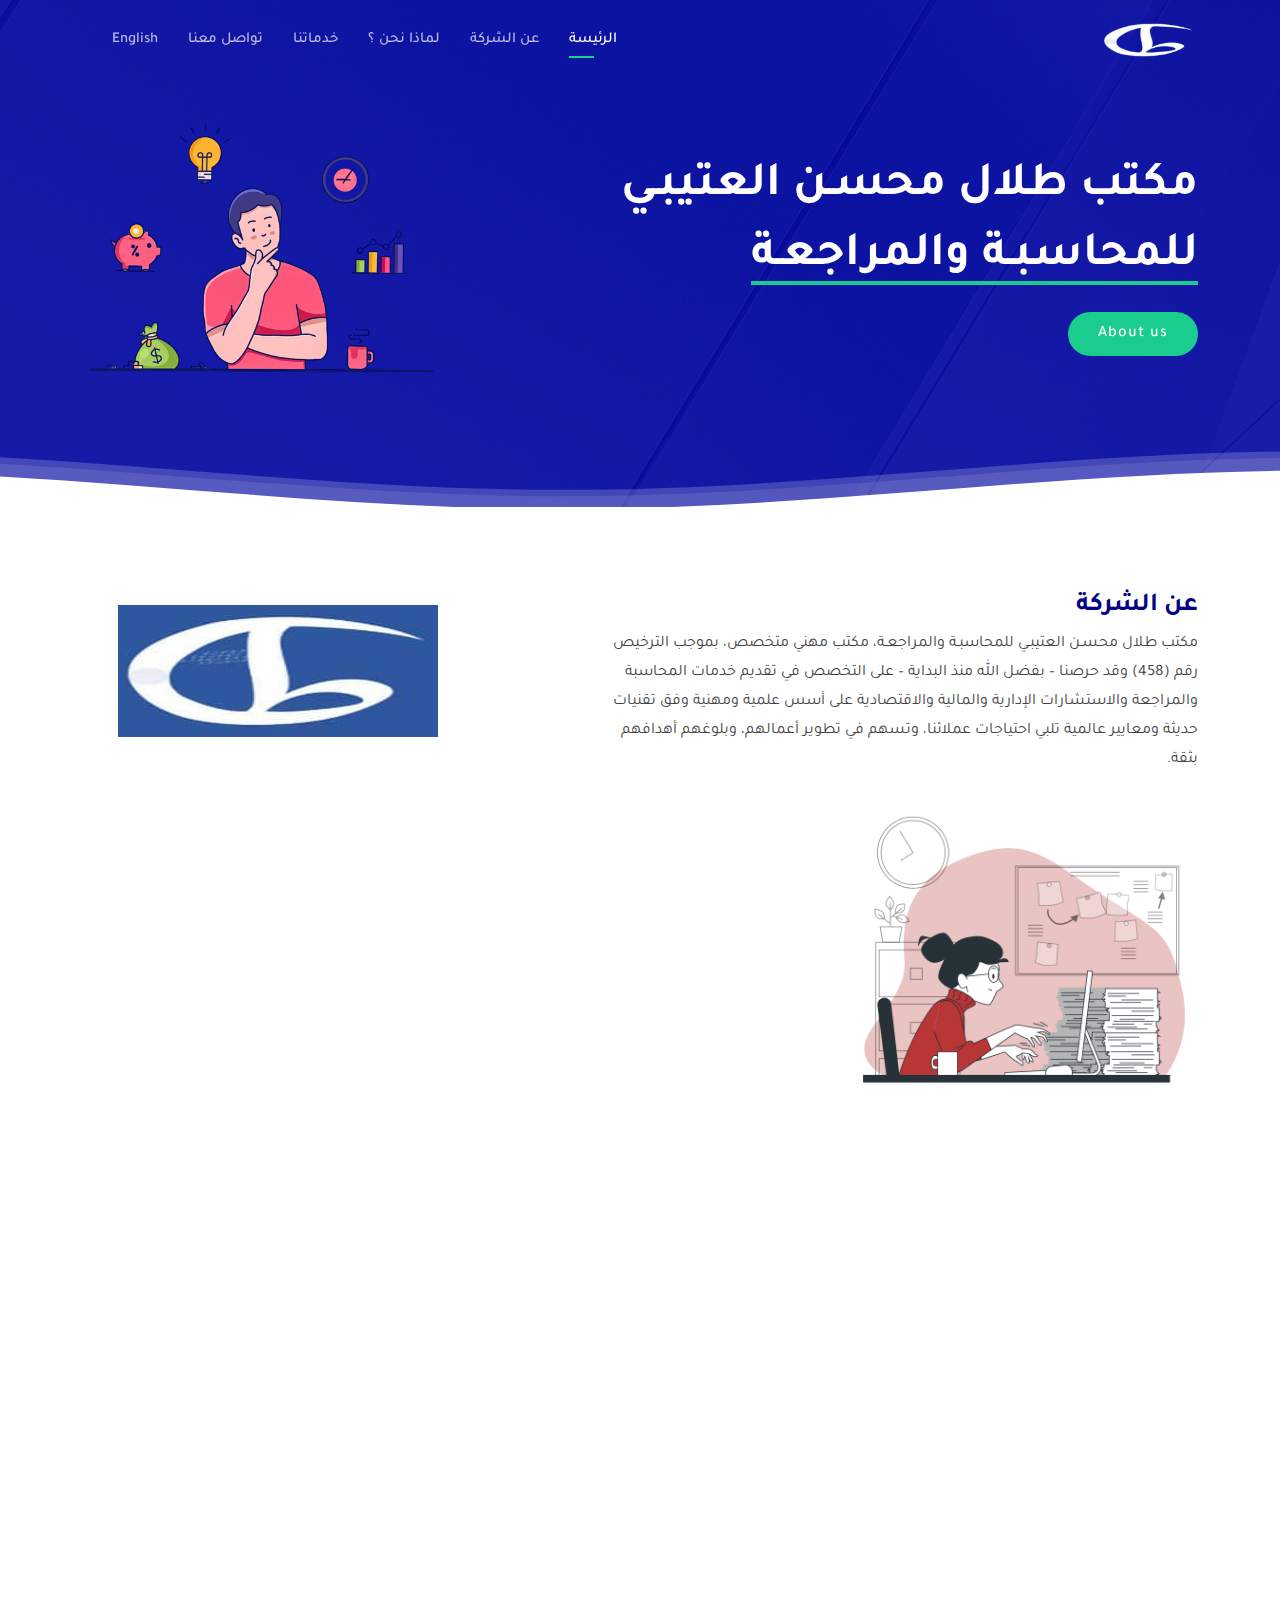
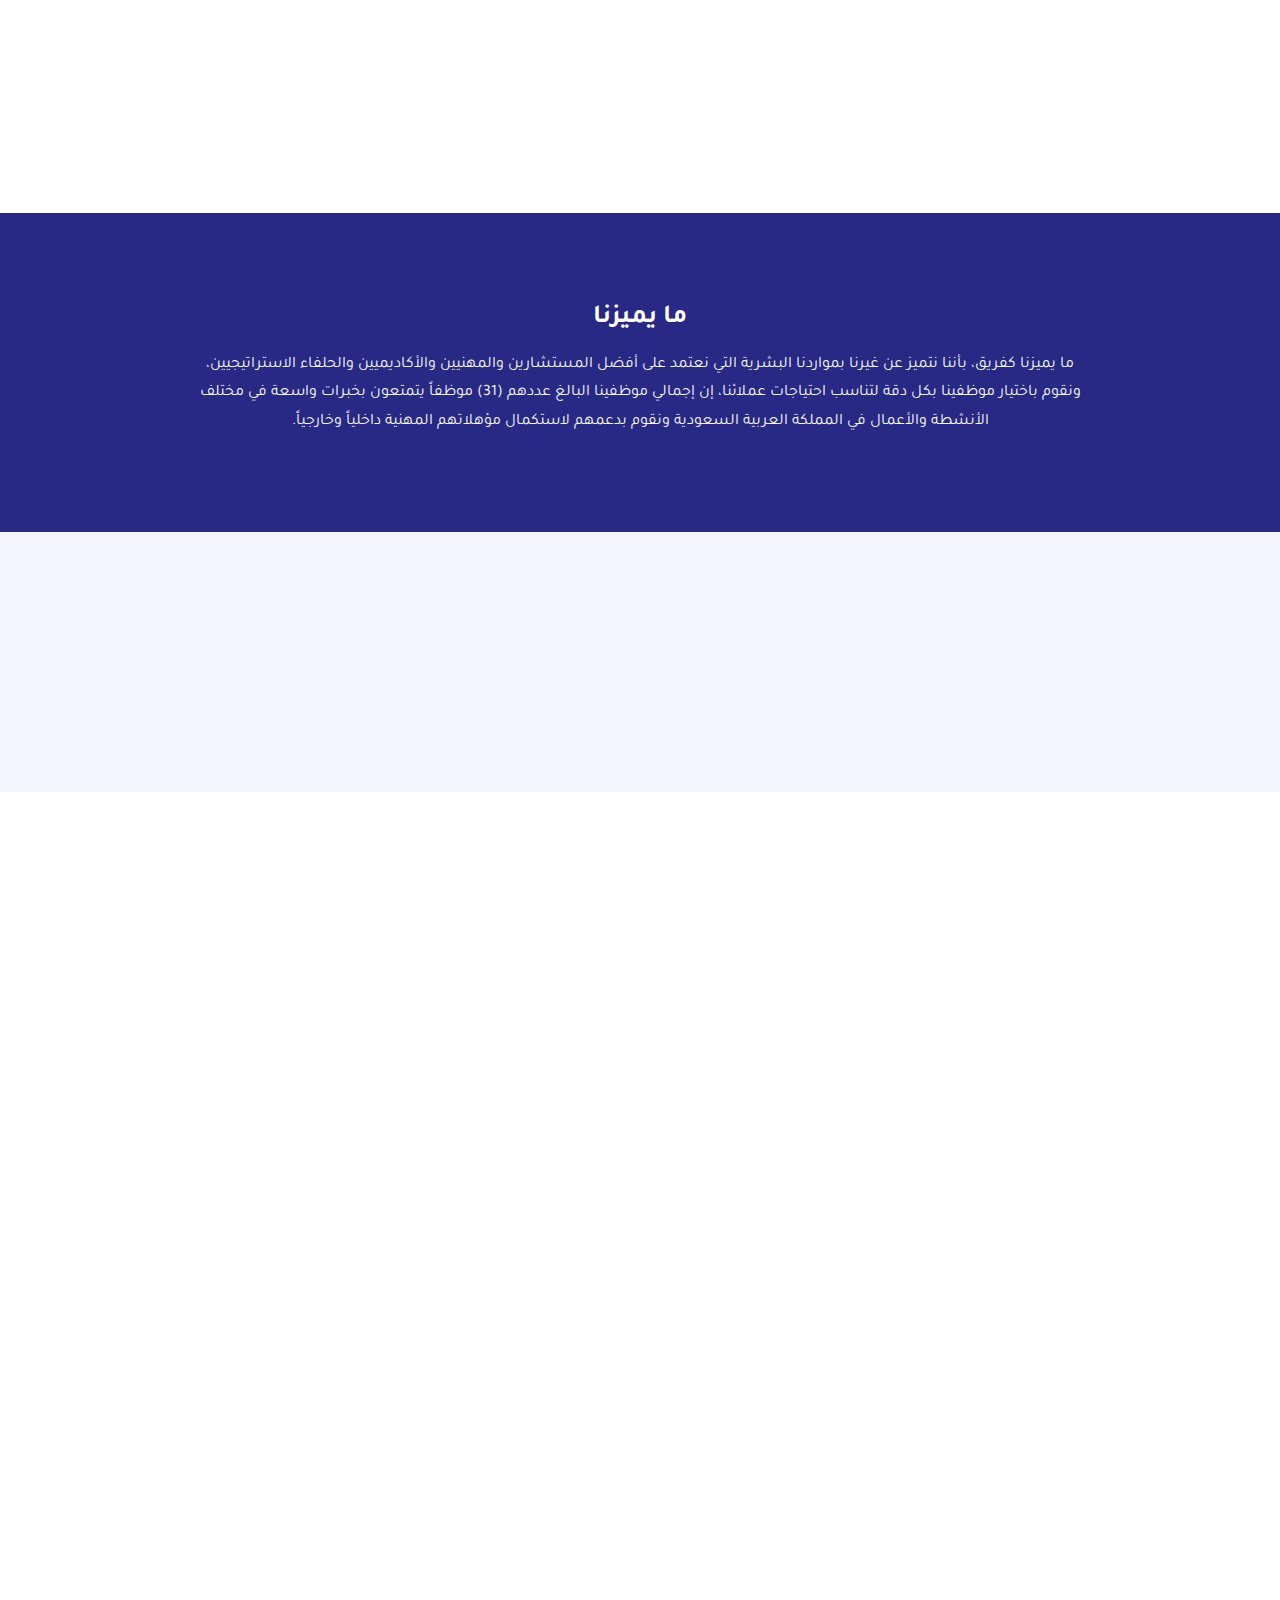
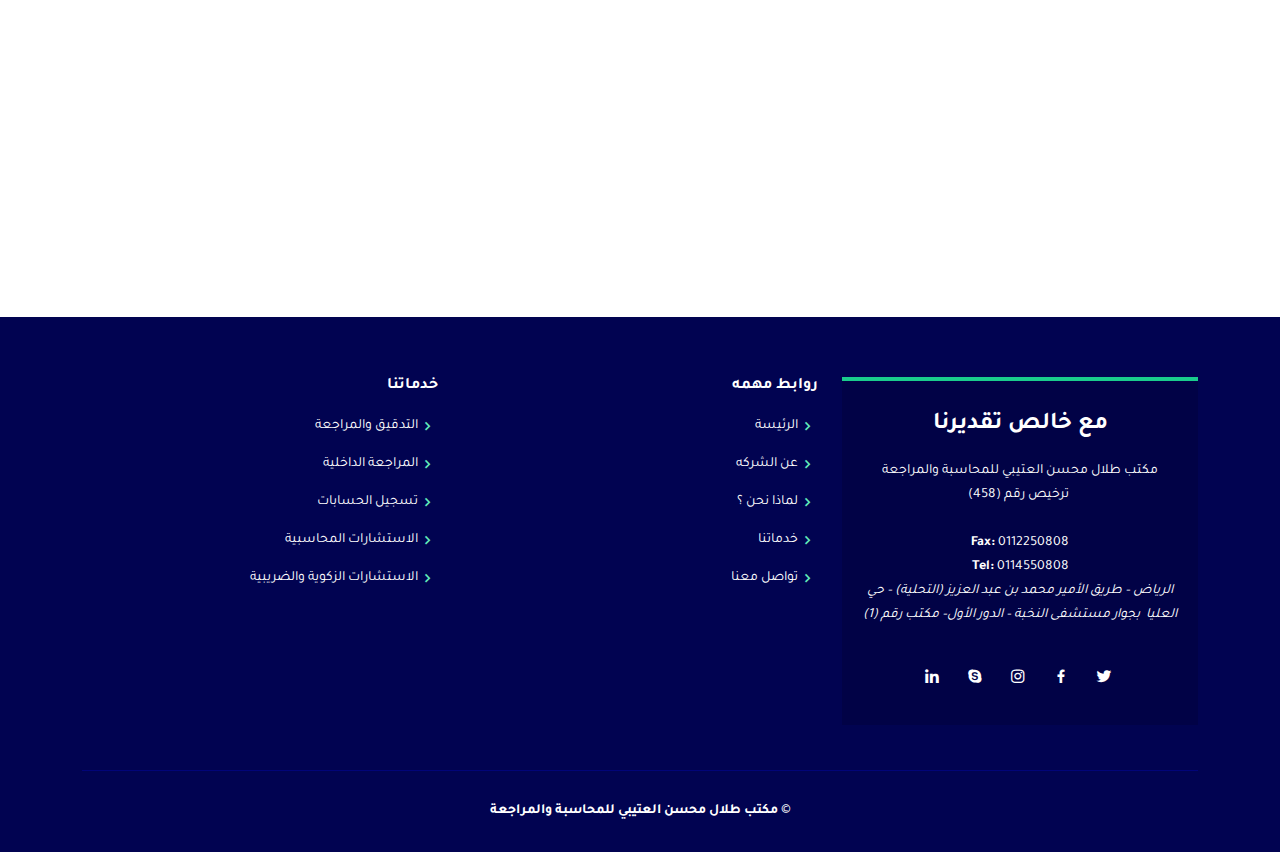
==== index.html @ a39fee52 "first upload" ====
<!DOCTYPE html>
<html lang="en">

<head>
  <meta charset="utf-8">
  <meta content="width=device-width, initial-scale=1.0" name="viewport">

  <title>مكتب طلال محسـن العتيبـي للمحاسبـة والمراجعـة</title>
  <meta content="" name="description">
  <meta content="" name="keywords">

  <!-- Favicons -->
  <link href="assets/img/favicon.jpg" rel="icon">
  <link href="assets/img/apple-touch-icon.png" rel="apple-touch-icon">

  <!-- Google Fonts -->
  <link href="https://fonts.googleapis.com/css?family=Open+Sans:300,300i,400,400i,600,600i,700,700i|Montserrat:300,300i,400,400i,500,500i,600,600i,700,700i|Poppins:300,300i,400,400i,500,500i,600,600i,700,700i" rel="stylesheet">

  <!-- Vendor CSS Files -->
  <link href="assets/vendor/aos/aos.css" rel="stylesheet">
  <link href="assets/vendor/bootstrap/css/bootstrap.min.css" rel="stylesheet">
  <link href="assets/vendor/bootstrap-icons/bootstrap-icons.css" rel="stylesheet">
  <link href="assets/vendor/boxicons/css/boxicons.min.css" rel="stylesheet">
  <link href="assets/vendor/glightbox/css/glightbox.min.css" rel="stylesheet">
  <link href="assets/vendor/remixicon/remixicon.css" rel="stylesheet">
  <link href="assets/vendor/swiper/swiper-bundle.min.css" rel="stylesheet">

  <!-- Template Main CSS File -->
  <link href="assets/css/style.css" rel="stylesheet">

  <!-- =======================================================
  * Template Name: Bootslander
  * Updated: Sep 18 2023 with Bootstrap v5.3.2
  * Template URL: https://bootstrapmade.com/bootslander-free-bootstrap-landing-page-template/
  * Author: BootstrapMade.com
  * License: https://bootstrapmade.com/license/
  ======================================================== -->
</head>

<body class="ar">

  <!-- ======= Header ======= -->
  <header id="header" class="fixed-top d-flex align-items-center header-transparent">
    <div class="container d-flex align-items-center justify-content-between">

      <div class="logo">
        <h1><a href="index.html"><img src="assets/img/logo.png" alt="logo" class="img-fluid"></a></h1>
        <!-- Uncomment below if you prefer to use an image logo -->
        <!-- <a href="index.html"><img src="assets/img/logo.png" alt="" class="img-fluid"></a>-->
      </div>

      <nav id="navbar" class="navbar">
        <ul>
          <li><a class="nav-link scrollto active" href="#hero">الرئيسة</a></li>
          <li><a class="nav-link scrollto" href="#about">عن الشركة</a></li>
          <li><a class="nav-link scrollto" href="#why-us">لماذا نحن ؟</a></li>
          <li><a class="nav-link scrollto" href="#features">خدماتنا</a></li>
          <li><a class="nav-link scrollto" href="#contact">تواصل معنا</a></li>
          <li><a class="nav-link scrollto english-link-nav" href="index_en.html">English</a></li>
        </ul>
        <i class='bx bx-align-justify mobile-nav-toggle'></i>
      </nav><!-- .navbar -->

    </div>
  </header><!-- End Header -->

  <!-- ======= Hero Section ======= -->
  <section id="hero">

    <div class="container">
      <div class="row justify-content-between">
        <div class="col-lg-7 pt-5 pt-lg-0 order-2 order-lg-1 d-flex align-items-center">
          <div data-aos="zoom-out">
            <h1>مكتب طلال محسـن العتيبـي   <span> للمحاسبـة والمراجعـة</span></h1>
            <div class="text-center text-lg-end">
              <a href="#about" class="btn-get-started scrollto">About us</a>
            </div>
          </div>
        </div>
        <div class="col-lg-4 order-1 order-lg-2 hero-img" data-aos="zoom-out" data-aos-delay="300">
          <img src="assets/img/hero-img.png" class="img-fluid animated rounded" alt="">
        </div>
      </div>
    </div>

    <svg class="hero-waves" xmlns="http://www.w3.org/2000/svg" xmlns:xlink="http://www.w3.org/1999/xlink" viewBox="0 24 150 28 " preserveAspectRatio="none">
      <defs>
        <path id="wave-path" d="M-160 44c30 0 58-18 88-18s 58 18 88 18 58-18 88-18 58 18 88 18 v44h-352z">
      </defs>
      <g class="wave1">
        <use xlink:href="#wave-path" x="50" y="3" fill="rgba(255,255,255, .1)">
      </g>
      <g class="wave2">
        <use xlink:href="#wave-path" x="50" y="0" fill="rgba(255,255,255, .2)">
      </g>
      <g class="wave3">
        <use xlink:href="#wave-path" x="50" y="9" fill="#fff">
      </g>
    </svg>

  </section><!-- End Hero -->

  <main id="main">

 
    <!-- ======= About Section ======= -->
    <section id="about" class="details">
      <div class="container">

        <div class="row content align-items-center">
          <div class="col-md-4 order-1 order-md-2 img-container" data-aos="fade-right">
            <img src="assets/img/favicon.jpg" class="img-fluid" alt="">
          </div>
          <div class="col-md-8 pt-4" data-aos="fade-up">
            <h3>عن الشركة</h3>
            <p class="p-style">
              مكتب طلال محسـن العتيبـي للمحاسبـة والمراجعـة، مكتب مهني متخصص، بموجب الترخيص رقم (458) وقد حرصنا – بفضل الله منذ البداية – على التخصص في تقديم خدمات المحاسبة والمراجعة والاستشارات الإدارية والمالية والاقتصادية على أسس علمية ومهنية وفق تقنيات حديثة ومعايير عالمية تلبي احتياجات عملائنا، وتسهم في تطوير أعمالهم، وبلوغهم أهدافهم بثقة.         
          </div>
        </div>

        
        <div class="row content align-items-center">
          <div class="col-md-4 rounded " data-aos="fade-right">
            <img src="assets/img/about-5.png" class="img-fluid" alt="">
          </div>
          <div class="col-md-8 pt-4" data-aos="fade-up">
            <h3>
              رؤيتنا
            </h3>
            <p class="p-style">
              أن نكون مكتباَ رائداَ ومتميزاَ في مجال المحاسبة والمراجعة والتطوير المالي والإداري.            </p>
      
         
          </div>
        </div>

        <div class="row content align-items-center">
          <div class="col-md-4 order-1 order-md-2" data-aos="fade-left">
            <img src="assets/img/about-9.png" class="img-fluid" alt="">
          </div>
          <div class="col-md-8 pt-5 order-2 order-md-1" data-aos="fade-up">
            <h3>رسالتنا</h3>
            <p class="p-style">
              أن نقدم خدماتنا وفق أعلى مستويات الأداء المهني، والالتزام بالمعايير العالمية في هذا المجال الحيوي من أجل أن نحظى بثقة قطاع الأعمال، والأشخاص الذين يطمحون إلى التميز والريادة.            </p>
         
          </div>
        </div>

        <div class="row content align-items-center">
          <div class="col-md-4" data-aos="fade-right">
            <img src="assets/img/about-6.jpeg" class="img-fluid" alt="">
          </div>
          <div class="col-md-8 pt-5" data-aos="fade-up">
            <h3>
              قيمنا
            </h3>
            <p class="p-style">
              الالتزام بتعاليم ديننا الإسلامي الحنيف وقيم مجتمعنا المستمدة من تلك التعاليم، العمل بروح الفريق الواحد والشفافية والاحترام المتبادل بين العاملين، احترام العملاء، واحترام حقوقهم، ومساعدتهم على تحقيق أهدافهم، والالتزام بأخلاقيات المهنة.</p>
      
          </div>
        </div>

    

      </div>
    </section><!-- End Details Section -->


        <!-- ======= Why-us Section ======= -->
        <section id="why-us" class="why-us">
          <div class="container">
    
    
                <div >
                  <div class="testimonial-item text-light">
                    <h3>ما يميزنا</h3>
                    <p class="text-light">
                      ما يميزنا كفريق، بأننا نتميز عن غيرنا بمواردنا البشرية التي نعتمد على أفضل المستشارين والمهنيين والأكاديميين والحلفاء الاستراتيجيين، ونقوم باختيار موظفينا بكل دقة لتناسب احتياجات عملائنا، إن إجمالي موظفينا البالغ عددهم (31) موظفاً يتمتعون بخبرات واسعة في مختلف الأنشطة والأعمال في المملكة العربية السعودية ونقوم بدعمهم لاستكمال مؤهلاتهم المهنية داخلياً وخارجياً.                    </p>
                  </div>
                </div><!-- End testimonial item -->
    
    
        </section><!-- End Why-us Section -->
    

    <!-- ======= Counts Section ======= -->
    <section id="counts" class="counts">
      <div class="container">

        <div class="row" data-aos="fade-up">

          <div class="col-lg-3 col-md-6">
            <div class="count-box">
              <i class='bx bx-objects-vertical-bottom' ></i>              <span data-purecounter-start="0" data-purecounter-end="232" data-purecounter-duration="1" class="purecounter"></span>
              <p>عميل سعيد</p>
            </div>
          </div>

          <div class="col-lg-3 col-md-6 mt-5 mt-md-0">
            <div class="count-box">
              <i class='bx bx-line-chart' ></i>            <span data-purecounter-start="0" data-purecounter-end="521" data-purecounter-duration="1" class="purecounter"></span>
              <p>مشروع</p>
            </div>
          </div>

          <div class="col-lg-3 col-md-6 mt-5 mt-lg-0">
            <div class="count-box">
              <i class='bx bx-pie-chart-alt-2' ></i>             <span data-purecounter-start="0" data-purecounter-end="1463" data-purecounter-duration="1" class="purecounter"></span>
              <p>ساعات الدعم</p>
            </div>
          </div>

          <div class="col-lg-3 col-md-6 mt-5 mt-lg-0">
            <div class="count-box">
              <i class='bx bx-user' ></i>              <span data-purecounter-start="0" data-purecounter-end="15" data-purecounter-duration="1" class="purecounter"></span>
              <p>العمل الصعب</p>
            </div>
          </div>

        </div>

      </div>
    </section><!-- End Counts Section -->
    <!-- ======= Features Section ======= -->
    <section id="features" class="features">
      <div class="container">

        <div class="section-title" data-aos="fade-up">
          <h2>خدماتنا</h2>
          <p>اطلع  علي  خدماتنا</p>
          <p class="content">
            أن نقدم خدماتنا وفق أعلى مستويات الأداء، والالتزام بالمعايير العالمية في هذا المجال الحيوي من أجل أن نحظى بثقة قطاع الأعمال، والأشخاص الذين يطمحون إلى التميز والريادة.          </p>
        </div>

        <div class="row" data-aos="fade-left">
          <div class="col-lg-3 col-md-4">
            <div class="icon-box" data-aos="zoom-in" data-aos-delay="50">
              <i class="ri-store-line" style="color: #ffbb2c;"></i>
              <h3><a href=""> التدقيق والمراجعة</a></h3>
            </div>
          </div>
          <div class="col-lg-3 col-md-4 mt-4 mt-md-0">
            <div class="icon-box" data-aos="zoom-in" data-aos-delay="100">
              <i class="ri-bar-chart-box-line" style="color: #5578ff;"></i>
              <h3><a href=""> المراجعة الداخلية</a></h3>
            </div>
          </div>
          <div class="col-lg-3 col-md-4 mt-4 mt-md-0">
            <div class="icon-box" data-aos="zoom-in" data-aos-delay="150">
              <i class="ri-calendar-todo-line" style="color: #e80368;"></i>
              <h3><a href="">تسجيل الحسابات </a></h3>
            </div>
          </div>
          <div class="col-lg-3 col-md-4 mt-4 mt-lg-0">
            <div class="icon-box" data-aos="zoom-in" data-aos-delay="200">
              <i class="ri-paint-brush-line" style="color: #e361ff;"></i>
              <h3><a href=""> الاستشارات المحاسبية</a></h3>
            </div>
          </div>
          <div class="col-lg-3 col-md-4 mt-4">
            <div class="icon-box" data-aos="zoom-in" data-aos-delay="250">
              <i class="ri-database-2-line" style="color: #47aeff;"></i>
              <h3><a href=""> الاستشارات الزكوية والضريبية </a></h3>
            </div>
          </div>
          <div class="col-lg-3 col-md-4 mt-4">
            <div class="icon-box" data-aos="zoom-in" data-aos-delay="300">
              <i class="ri-gradienter-line" style="color: #ffa76e;"></i>
              <h3><a href="">الاستشارات المالية</a></h3>
            </div>
          </div>
          <div class="col-lg-3 col-md-4 mt-4">
            <div class="icon-box" data-aos="zoom-in" data-aos-delay="350">
              <i class="ri-file-list-3-line" style="color: #11dbcf;"></i>
              <h3><a href=""> الاستشارات الإدارية </a></h3>
            </div>
          </div>
          <div class="col-lg-3 col-md-4 mt-4">
            <div class="icon-box" data-aos="zoom-in" data-aos-delay="400">
              <i class="ri-price-tag-2-line" style="color: #4233ff;"></i>
              <h3><a href=""> المحاسبة القضائية </a></h3>
            </div>
          </div>
          <div class="col-lg-3 col-md-4 mt-4">
            <div class="icon-box" data-aos="zoom-in" data-aos-delay="450">
              <i class="ri-anchor-line" style="color: #b2904f;"></i>
              <h3><a href="">التقارير الخاصة</a></h3>
            </div>
          </div>
      
       
        </div>

      </div>
    </section><!-- End Features Section -->


    <!-- ======= Contact Section ======= -->
    <section id="contact" class="contact">
      <div class="container">

        <div class="section-title" data-aos="fade-up">
          <h2>التواصل</h2>
          <p>تواصل معنا</p>
        </div>

        <div class="row align-items-center" >

          <div class="col-lg-4" data-aos="fade-right" data-aos-delay="100">
            <div class="info">
          

              <div class="email">
                <i class='bx bx-envelope'></i>                <h4>بريد الكتروني:</h4>
                <p> info@talal-cpa.sa</p>
              </div>

              <div class="phone">
                <i class='bx bx-phone-call' ></i> 
                <h4>رقم الهاتف :</h4>
                          <p> (+96611) 4550808</p>

              </div>
              <div class="phone">
                <i class='bx bx-printer'></i>                <h4>فاكس:</h4>
                <p> (+96611) 4550808</p>
              </div>

              <div class="phone">
                <i class='bx bx-mobile-alt' ></i>                <h4>جوال:</h4>
                <p> (+96611) 4550808</p>
              </div>

            </div>

          </div>

          <div class="col-lg-8 " data-aos="fade-left" data-aos-delay="200">

            <form action="forms/contact.php" method="post" role="form" class="php-email-form">
              <div class="row">
                <div class="col-md-6 form-group">
                  <input type="text" name="name" class="form-control" id="name" placeholder="الاسم" required>
                </div>
                <div class="col-md-6 form-group mt-3 mt-md-0">
                  <input type="email" class="form-control" name="email" id="email" placeholder="رقم الهاتف" required>
                </div>
              </div>
              <div class="form-group mt-3">
                <input type="text" class="form-control" name="subject" id="subject" placeholder="العنوان" required>
              </div>
              <div class="form-group mt-3">
                <textarea class="form-control" name="message" rows="5" placeholder="الرسالة" required></textarea>
              </div>
              <div class="my-3">
                <div class="loading">Loading</div>
                <div class="error-message"></div>
                <div class="sent-message">Your message has been sent. Thank you!</div>
              </div>
              <div class="text-center"><button type="submit">ارسل رسالتك</button></div>
            </form>

          </div>

        </div>

      </div>
    </section><!-- End Contact Section -->

  </main><!-- End #main -->

  <!-- ======= Footer ======= -->
  <footer id="footer">
    <div class="footer-top">
      <div class="container">
        <div class="row">

          <div class="col-lg-4 col-md-6">
            <div class="footer-info">
              <h3>مع خالص تقديرنا</h3>
              <p>
                مكتب طلال محسن العتيبي
                للمحاسبة والمراجعة<br>
                 ترخيص رقم (458)<br><br>
                <strong>Fax:</strong>  0112250808<br>
                <strong>Tel:</strong>  0114550808<br>
              </p>
              <p class="pb-3"><em>الرياض – طريق الأمير محمد بن عبد العزيز (التحلية) – حي العليا 
                بجوار مستشفى النخبة – الدور الأول– مكتب رقم (1)   </em></p>

              <div class="social-links mt-3">
                <a href="#" class="twitter"><i class="bx bxl-twitter"></i></a>
                <a href="#" class="facebook"><i class="bx bxl-facebook"></i></a>
                <a href="#" class="instagram"><i class="bx bxl-instagram"></i></a>
                <a href="#" class="google-plus"><i class="bx bxl-skype"></i></a>
                <a href="#" class="linkedin"><i class="bx bxl-linkedin"></i></a>
              </div>
            </div>
          </div>

          <div class="col-lg-4 col-md-6 footer-links">
            <h4>روابط مهمه</h4>
            <ul>
              <li><i class="bx bx-chevron-right"></i> <a href="#">الرئيسة</a></li>
              <li><i class="bx bx-chevron-right"></i> <a href="#">عن الشركه</a></li>
              <li><i class="bx bx-chevron-right"></i> <a href="#">لماذا نحن ؟</a></li>
              <li><i class="bx bx-chevron-right"></i> <a href="#">خدماتنا</a></li>
              <li><i class="bx bx-chevron-right"></i> <a href="#">تواصل معنا</a></li>
            </ul>
          </div>

          <div class="col-lg-4 col-md-6 footer-links">
            <h4>خدماتنا</h4>
            <ul>
              <li><i class="bx bx-chevron-right"></i> <a href="#"> التدقيق والمراجعة</a></li>
              <li><i class="bx bx-chevron-right"></i> <a href="#">المراجعة الداخلية</a></li>
              <li><i class="bx bx-chevron-right"></i> <a href="#">تسجيل الحسابات</a></li>
              <li><i class="bx bx-chevron-right"></i> <a href="#">  الاستشارات المحاسبية</a></li>
              <li><i class="bx bx-chevron-right"></i> <a href="#"> الاستشارات الزكوية والضريبية</a></li>
            </ul>
          </div>

        

        </div>
      </div>
    </div>

    <div class="container">
      <div class="copyright">
        &copy;  
        <strong><span>مكتب طلال محسن العتيبي للمحاسبة والمراجعة</span></strong>
      </div>
    </div>
  </footer><!-- End Footer -->

  <a href="#" class="back-to-top d-flex align-items-center justify-content-center"><i class="bi bi-arrow-up-short"></i></a>
  <div id="preloader"></div>

  <!-- Vendor JS Files -->
  <script src="assets/vendor/purecounter/purecounter_vanilla.js"></script>
  <script src="assets/vendor/aos/aos.js"></script>
  <script src="assets/vendor/bootstrap/js/bootstrap.bundle.min.js"></script>
  <script src="assets/vendor/glightbox/js/glightbox.min.js"></script>
  <script src="assets/vendor/swiper/swiper-bundle.min.js"></script>
  <script src="assets/vendor/php-email-form/validate.js"></script>

  <!-- Template Main JS File -->
  <script src="assets/js/main.js"></script>

</body>

</html>
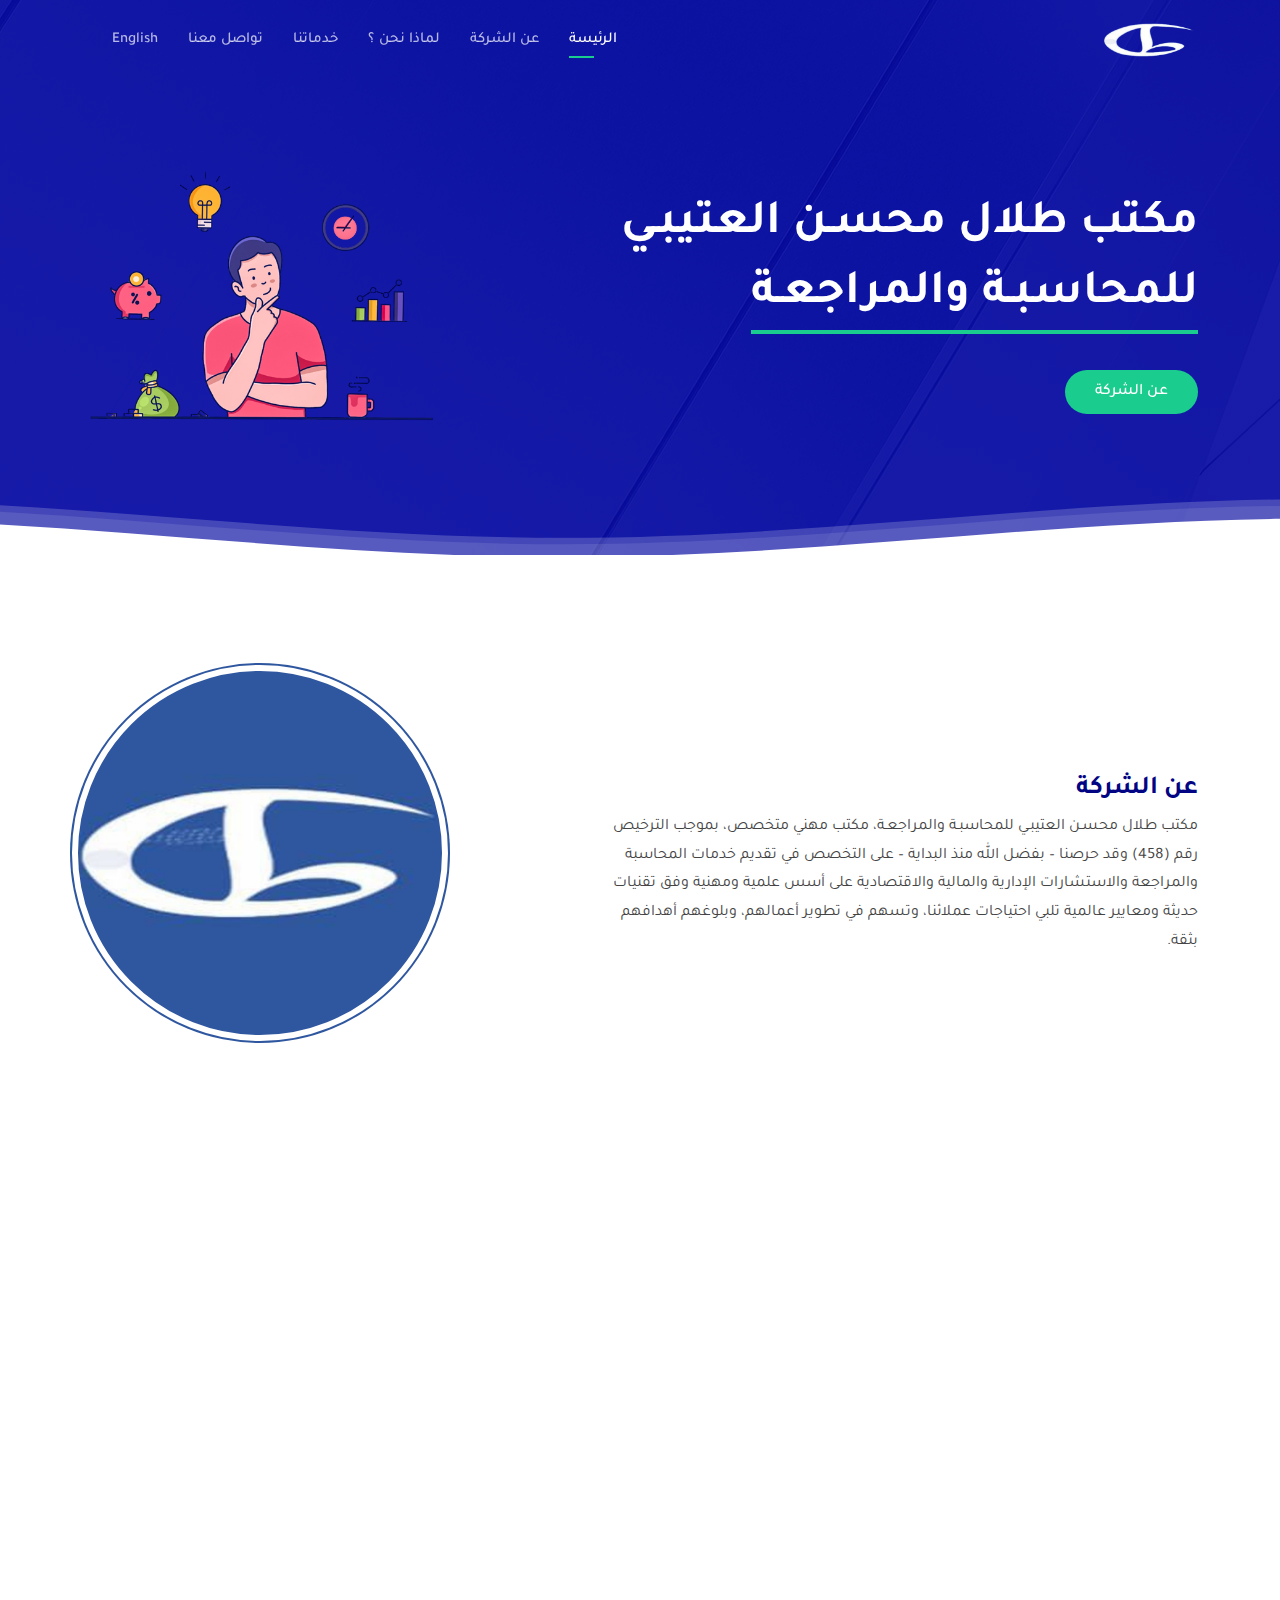
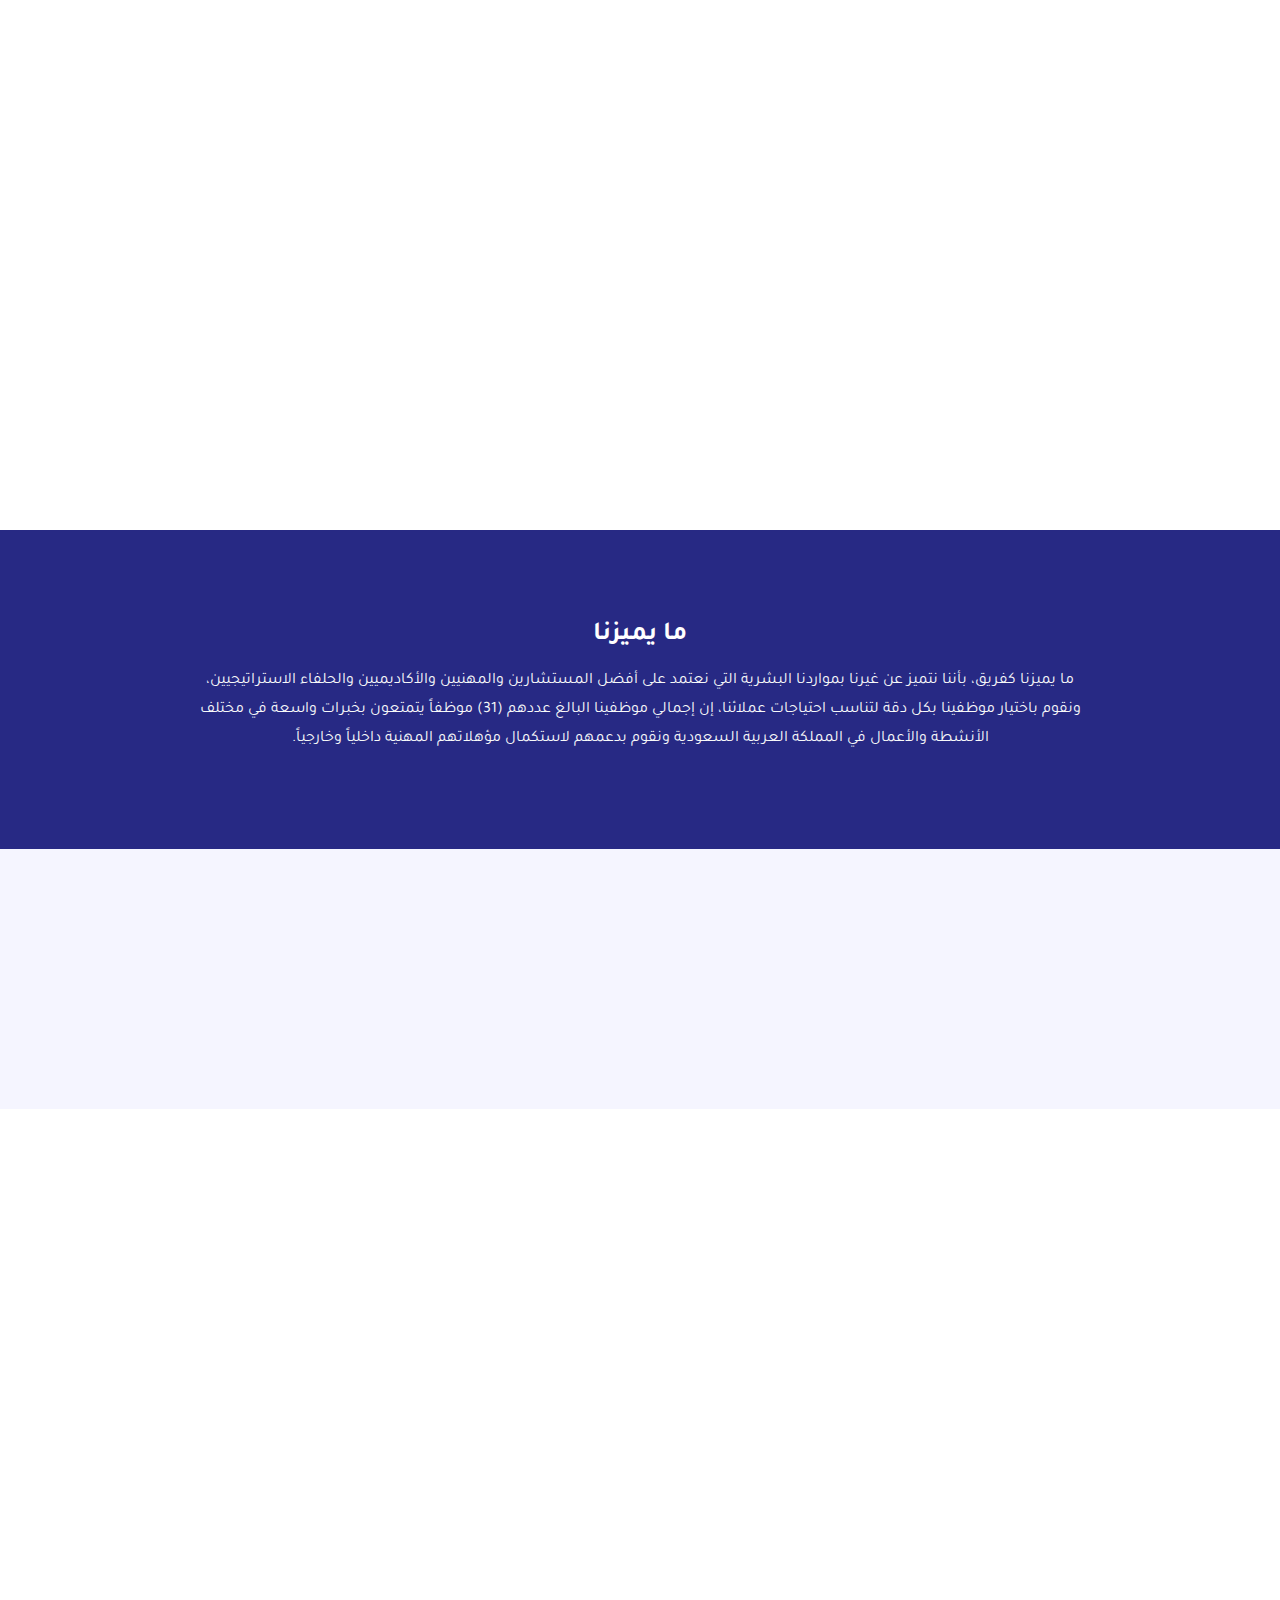
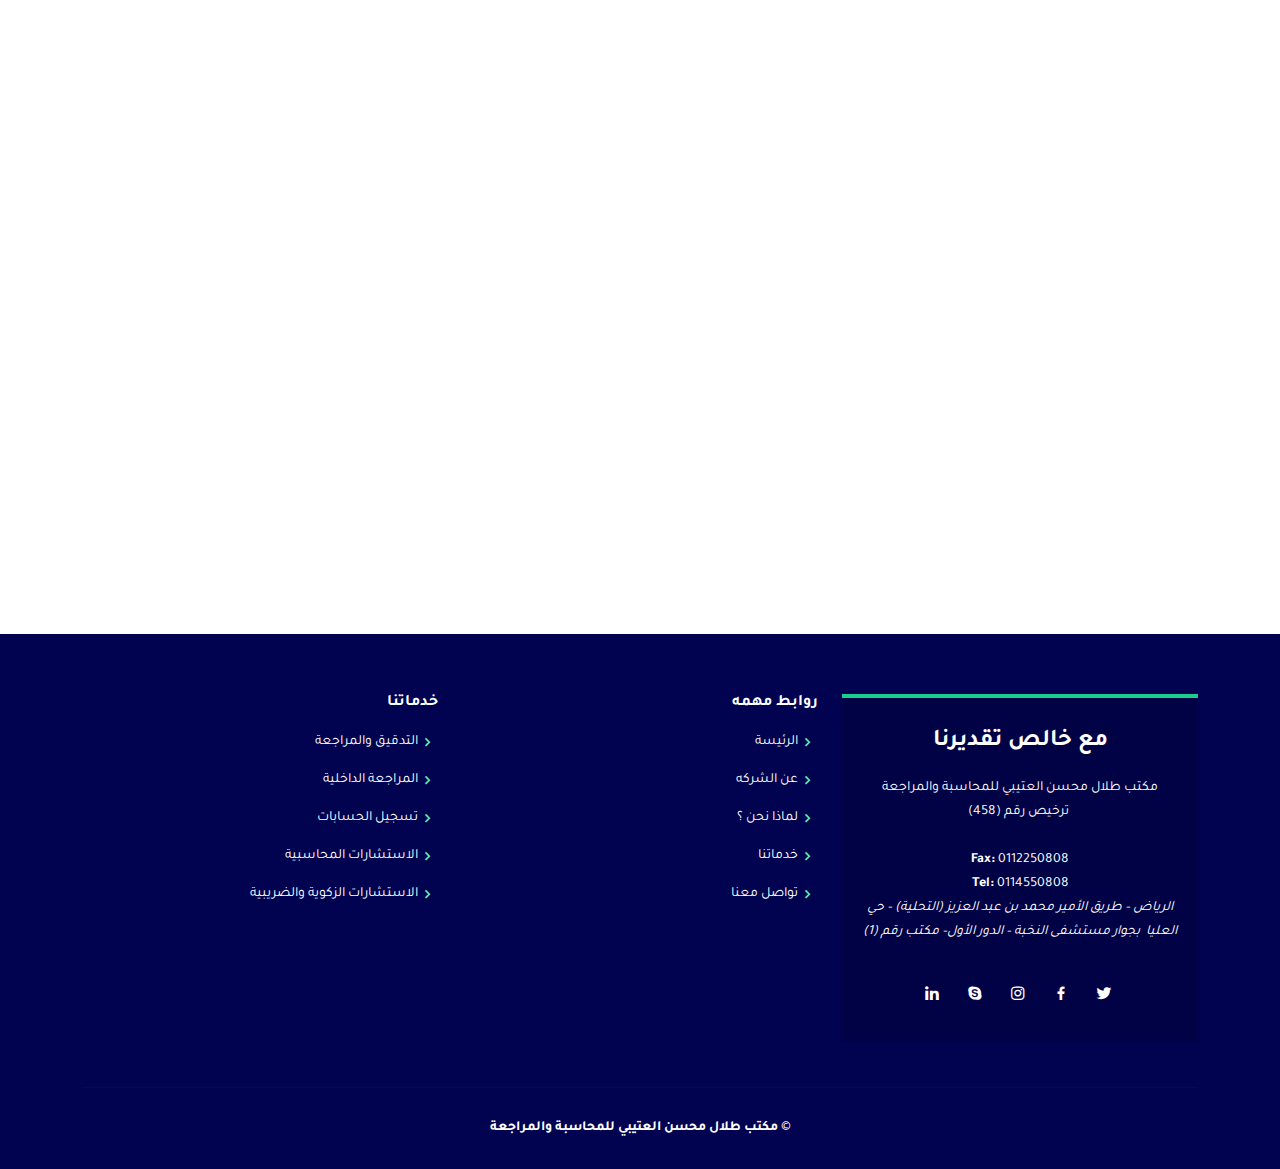
==== commit a98e22f9: "fix responsiveness and about section" ====
--- a/index.html
+++ b/index.html
@@ -1,5 +1,5 @@
 <!DOCTYPE html>
-<html lang="en">
+<html lang=ar">
 
 <head>
   <meta charset="utf-8">
@@ -69,11 +69,11 @@
 
     <div class="container">
       <div class="row justify-content-between">
-        <div class="col-lg-7 pt-5 pt-lg-0 order-2 order-lg-1 d-flex align-items-center">
+        <div class="col-lg-7 pt-5 pt-lg-0 order-2 order-lg-1 d-flex align-items-center hero-text">
           <div data-aos="zoom-out">
             <h1>مكتب طلال محسـن العتيبـي   <span> للمحاسبـة والمراجعـة</span></h1>
             <div class="text-center text-lg-end">
-              <a href="#about" class="btn-get-started scrollto">About us</a>
+              <a href="#about" class="btn-get-started scrollto mt-3">عن الشركة</a>
             </div>
           </div>
         </div>
@@ -107,11 +107,11 @@
     <section id="about" class="details">
       <div class="container">
 
-        <div class="row content align-items-center">
-          <div class="col-md-4 order-1 order-md-2 img-container" data-aos="fade-right">
-            <img src="assets/img/favicon.jpg" class="img-fluid" alt="">
-          </div>
-          <div class="col-md-8 pt-4" data-aos="fade-up">
+        <div class="row content align-items-center my-5">
+          <div class="col-md-4 order-1 order-md-2 img-container mb-4 mb-md-0" data-aos="fade-right">
+            <img src="assets/img/logo-big.jpg" class="img-fluid" alt="">
+          </div>
+          <div class="col-md-8 pt-4 order-2 order-md-1" data-aos="fade-up">
             <h3>عن الشركة</h3>
             <p class="p-style">
               مكتب طلال محسـن العتيبـي للمحاسبـة والمراجعـة، مكتب مهني متخصص، بموجب الترخيص رقم (458) وقد حرصنا – بفضل الله منذ البداية – على التخصص في تقديم خدمات المحاسبة والمراجعة والاستشارات الإدارية والمالية والاقتصادية على أسس علمية ومهنية وفق تقنيات حديثة ومعايير عالمية تلبي احتياجات عملائنا، وتسهم في تطوير أعمالهم، وبلوغهم أهدافهم بثقة.         
@@ -402,21 +402,21 @@
             <h4>روابط مهمه</h4>
             <ul>
               <li><i class="bx bx-chevron-right"></i> <a href="#">الرئيسة</a></li>
-              <li><i class="bx bx-chevron-right"></i> <a href="#">عن الشركه</a></li>
-              <li><i class="bx bx-chevron-right"></i> <a href="#">لماذا نحن ؟</a></li>
-              <li><i class="bx bx-chevron-right"></i> <a href="#">خدماتنا</a></li>
-              <li><i class="bx bx-chevron-right"></i> <a href="#">تواصل معنا</a></li>
+              <li><i class="bx bx-chevron-right"></i> <a href="#about">عن الشركه</a></li>
+              <li><i class="bx bx-chevron-right"></i> <a href="#why-us">لماذا نحن ؟</a></li>
+              <li><i class="bx bx-chevron-right"></i> <a href="#features">خدماتنا</a></li>
+              <li><i class="bx bx-chevron-right"></i> <a href="#contact">تواصل معنا</a></li>
             </ul>
           </div>
 
           <div class="col-lg-4 col-md-6 footer-links">
             <h4>خدماتنا</h4>
             <ul>
-              <li><i class="bx bx-chevron-right"></i> <a href="#"> التدقيق والمراجعة</a></li>
-              <li><i class="bx bx-chevron-right"></i> <a href="#">المراجعة الداخلية</a></li>
-              <li><i class="bx bx-chevron-right"></i> <a href="#">تسجيل الحسابات</a></li>
-              <li><i class="bx bx-chevron-right"></i> <a href="#">  الاستشارات المحاسبية</a></li>
-              <li><i class="bx bx-chevron-right"></i> <a href="#"> الاستشارات الزكوية والضريبية</a></li>
+              <li><i class="bx bx-chevron-right"></i> <a href="#features"> التدقيق والمراجعة</a></li>
+              <li><i class="bx bx-chevron-right"></i> <a href="#features">المراجعة الداخلية</a></li>
+              <li><i class="bx bx-chevron-right"></i> <a href="#features">تسجيل الحسابات</a></li>
+              <li><i class="bx bx-chevron-right"></i> <a href="#features">  الاستشارات المحاسبية</a></li>
+              <li><i class="bx bx-chevron-right"></i> <a href="#features"> الاستشارات الزكوية والضريبية</a></li>
             </ul>
           </div>
 
@@ -434,7 +434,7 @@
     </div>
   </footer><!-- End Footer -->
 
-  <a href="#" class="back-to-top d-flex align-items-center justify-content-center"><i class="bi bi-arrow-up-short"></i></a>
+  <a href="#" class="back-to-top d-flex align-items-center justify-content-center"><i class='bx bx-chevron-up'></i></a>
   <div id="preloader"></div>
 
   <!-- Vendor JS Files -->
--- a/assets/css/style.css
+++ b/assets/css/style.css
@@ -1,6 +1,4 @@
-
-
-@import url('https://fonts.googleapis.com/css2?family=Tajawal:wght@200;300;400;500;700;800;900&display=swap');/*--------------------------------------------------------------
+@import url("https://fonts.googleapis.com/css2?family=Tajawal:wght@200;300;400;500;700;800;900&display=swap"); /*--------------------------------------------------------------
 # General
 --------------------------------------------------------------*/
 body {
@@ -9,7 +7,7 @@
 }
 body.ar {
   direction: rtl;
-  font-family: 'Tajawal', sans-serif !important;
+  font-family: "Tajawal", sans-serif !important;
 }
 
 a {
@@ -206,7 +204,7 @@
   margin-left: 5px;
 }
 
-.navbar>ul>li>a:before {
+.navbar > ul > li > a:before {
   content: "";
   position: absolute;
   width: 0;
@@ -220,7 +218,7 @@
 }
 
 .navbar a:hover:before,
-.navbar li:hover>a:before,
+.navbar li:hover > a:before,
 .navbar .active:before {
   visibility: visible;
   width: 25px;
@@ -229,7 +227,7 @@
 .navbar a:hover,
 .navbar .active,
 .navbar .active:focus,
-.navbar li:hover>a {
+.navbar li:hover > a {
   color: #fff;
 }
 
@@ -267,11 +265,11 @@
 
 .navbar .dropdown ul a:hover,
 .navbar .dropdown ul .active:hover,
-.navbar .dropdown ul li:hover>a {
+.navbar .dropdown ul li:hover > a {
   color: #1acc8d;
 }
 
-.navbar .dropdown:hover>ul {
+.navbar .dropdown:hover > ul {
   opacity: 1;
   top: 100%;
   visibility: visible;
@@ -283,7 +281,7 @@
   visibility: hidden;
 }
 
-.navbar .dropdown .dropdown:hover>ul {
+.navbar .dropdown .dropdown:hover > ul {
   opacity: 1;
   top: 0;
   left: 100%;
@@ -295,7 +293,7 @@
     left: -90%;
   }
 
-  .navbar .dropdown .dropdown:hover>ul {
+  .navbar .dropdown .dropdown:hover > ul {
     left: -100%;
   }
 }
@@ -334,10 +332,26 @@
   z-index: 999;
 }
 
-.navbar-mobile .mobile-nav-toggle {
+body.ar .navbar-mobile {
+  position: fixed;
+  overflow: hidden;
+  top: 0;
+  right: 0;
+  left: 0;
+  bottom: 0;
+  background: rgba(1, 3, 91, 0.9);
+  transition: 0.3s;
+  z-index: 999;
+}
+body.ar .navbar-mobile .mobile-nav-toggle {
   position: absolute;
-  top: 15px;
-  right: 15px;
+  top: 40px;
+  left: 11px;
+}
+body.en .navbar-mobile .mobile-nav-toggle {
+  position: absolute;
+  top: 40px;
+  right: 11px;
 }
 
 .navbar-mobile ul {
@@ -354,7 +368,7 @@
   transition: 0.3s;
 }
 
-.navbar-mobile>ul>li>a:before {
+.navbar-mobile > ul > li > a:before {
   left: 20px;
 }
 
@@ -367,7 +381,7 @@
 
 .navbar-mobile a:hover,
 .navbar-mobile .active,
-.navbar-mobile li:hover>a {
+.navbar-mobile li:hover > a {
   color: #3f43fd;
 }
 
@@ -406,15 +420,15 @@
 
 .navbar-mobile .dropdown ul a:hover,
 .navbar-mobile .dropdown ul .active:hover,
-.navbar-mobile .dropdown ul li:hover>a,
+.navbar-mobile .dropdown ul li:hover > a,
 .navbar-mobile .dropdown .dropdown ul a:hover,
 .navbar-mobile .dropdown .dropdown ul .active:hover,
-.navbar-mobile .dropdown .dropdown ul li:hover>a {
+.navbar-mobile .dropdown .dropdown ul li:hover > a {
   color: #1acc8d;
 }
 
-.navbar-mobile .dropdown>.dropdown-active,
-.navbar-mobile .dropdown .dropdown>.dropdown-active {
+.navbar-mobile .dropdown > .dropdown-active,
+.navbar-mobile .dropdown .dropdown > .dropdown-active {
   display: block;
 }
 
@@ -438,17 +452,66 @@
   right: 0;
 }
 
+#hero .container {
+  padding-top: 3rem;
+}
+
 #hero h1 {
   margin: 0 0 20px 0;
-  font-size: 48px;
+  font-size: 38px;
   font-weight: 700;
   line-height: 70px;
+  text-align: center;
   color: rgba(255, 255, 255, 1);
 }
 
+#hero h1.en {
+  font-size: 20px;
+  line-height: 1.3;
+}
+
+@media only screen and (min-width: 600px) {
+  #hero h1.en {
+    font-size: 32px;
+  }
+}
+
 #hero h1 span {
   color: #fff;
   border-bottom: 4px solid #1acc8d;
+  display: block;
+  width: max-content;
+  margin-inline: auto;
+}
+
+#hero .hero-text {
+  justify-content: center;
+}
+
+@media only screen and (min-width: 992px) {
+  #hero .hero-text {
+    justify-content: flex-start;
+  }
+}
+
+@media only screen and (min-width: 1024px) {
+  #hero h1 {
+    text-align: start;
+  }
+
+  #hero h1 span {
+    margin-inline: unset;
+  }
+}
+
+@media only screen and (min-width: 1244px) {
+  #hero h1 {
+    font-size: 48px;
+  }
+
+  #hero h1.en {
+    font-size: 36px;
+  }
 }
 
 #hero h2 {
@@ -517,6 +580,9 @@
 @media (max-width: 575px) {
   #hero .hero-img img {
     width: 80%;
+  }
+  #hero .hero-about-company {
+    order: 2 !important;
   }
 }
 
@@ -640,7 +706,7 @@
   font-family: "Poppins", sans-serif;
   color: #010483;
 }
-@media (max-width: 370px) {
+@media (max-width: 540px) {
   .section-title p.content {
     width: 100%;
     margin: 0;
@@ -689,11 +755,11 @@
   font-size: 14px;
 }
 
-.breadcrumbs ol li+li {
+.breadcrumbs ol li + li {
   padding-left: 10px;
 }
 
-.breadcrumbs ol li+li::before {
+.breadcrumbs ol li + li::before {
   display: inline-block;
   padding-right: 10px;
   color: #6c757d;
@@ -719,6 +785,10 @@
 --------------------------------------------------------------*/
 .about {
   padding: 40px 0 0 0;
+}
+
+.bg-grey {
+  background-color: #f5f5ff;
 }
 
 .about .icon-boxes h3 {
@@ -954,12 +1024,18 @@
 /*--------------------------------------------------------------
 # Details
 --------------------------------------------------------------*/
-.details .content+.content {
+.details .content + .content {
   margin-top: 0px;
 }
-.img-container{
+.img-container {
+  border-radius: 0.5rem;
   overflow: hidden;
-  border-radius: 8px;
+  border-radius: 50%;
+  padding: 0;
+  outline-offset: -0.5rem;
+  outline: 6px solid #fff;
+  max-width: 80%;
+  margin-inline: auto;
 }
 .details .content h3 {
   font-weight: 600;
@@ -1053,7 +1129,6 @@
   color: #ddd;
   margin: 0 0 15px 0;
 }
-
 
 .why-us .testimonial-item p {
   /* font-style: italic; */
@@ -1279,7 +1354,7 @@
   list-style: none;
 }
 
-.faq .faq-list li+li {
+.faq .faq-list li + li {
   margin-top: 15px;
 }
 
@@ -1416,7 +1491,7 @@
   font-weight: 600;
 }
 
-.contact .php-email-form .error-message br+br {
+.contact .php-email-form .error-message br + br {
   margin-top: 25px;
 }
 
@@ -1463,7 +1538,7 @@
   padding: 10px 12px;
 }
 
-.contact .php-email-form button[type=submit] {
+.contact .php-email-form button[type="submit"] {
   background: #1acc8d;
   border: 0;
   padding: 10px 30px;
@@ -1472,8 +1547,13 @@
   border-radius: 50px;
 }
 
-.contact .php-email-form button[type=submit]:hover {
+.contact .php-email-form button[type="submit"]:hover {
   background: #34e5a6;
+}
+@media (max-width: 540px) {
+  .contact .php-email-form {
+    margin-top: 40px;
+  }
 }
 
 @keyframes animate-loading {
@@ -1598,13 +1678,13 @@
   border-radius: 50px;
 }
 
-#footer .footer-top .footer-newsletter form input[type=email] {
+#footer .footer-top .footer-newsletter form input[type="email"] {
   border: 0;
   padding: 4px;
   width: calc(100% - 110px);
 }
 
-#footer .footer-top .footer-newsletter form input[type=submit] {
+#footer .footer-top .footer-newsletter form input[type="submit"] {
   position: absolute;
   top: 0;
   right: -2px;
@@ -1619,7 +1699,7 @@
   border-radius: 50px;
 }
 
-#footer .footer-top .footer-newsletter form input[type=submit]:hover {
+#footer .footer-top .footer-newsletter form input[type="submit"]:hover {
   background: #149f6e;
 }
 
@@ -1640,4 +1720,4 @@
   #footer .footer-top .footer-info {
     margin: -20px 0 30px 0;
   }
-}+}
